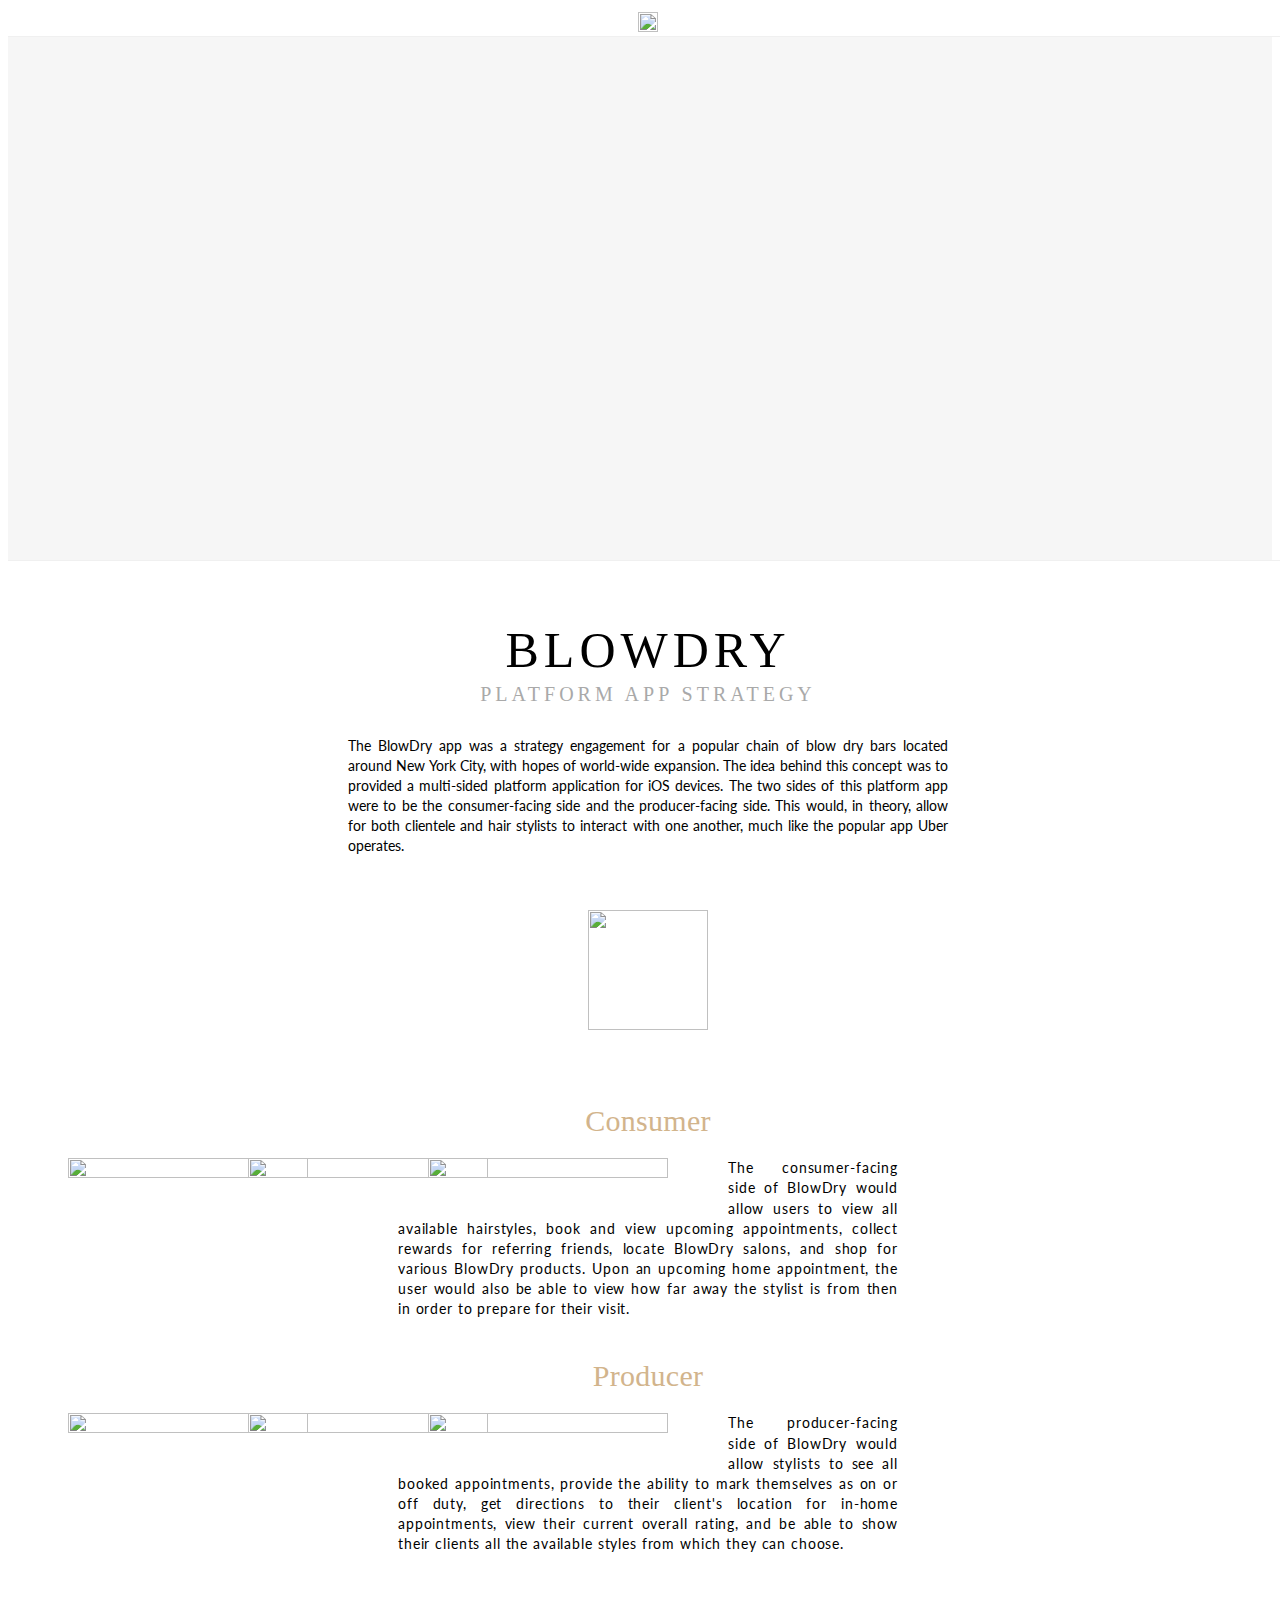
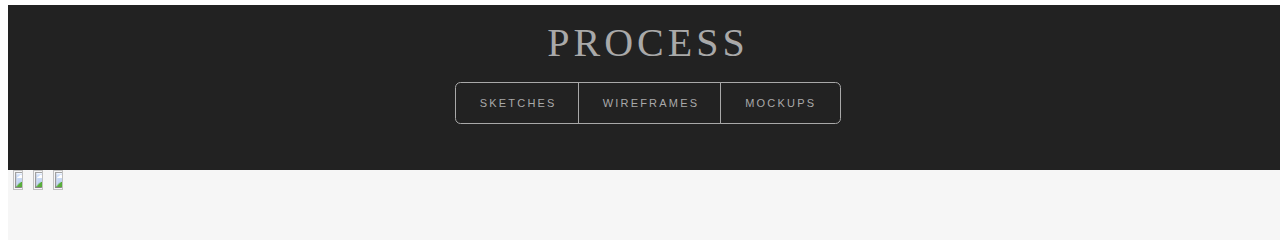
==== index.html @ 8fb59d82 "Initial commit" ====
<html>

<head>

	<title>
		Website
	</title>

	<link rel="stylesheet" href="http://yui.yahooapis.com/pure/0.5.0-rc-1/pure-min.css">
	<link rel="stylesheet" href="styles.css">
	<link href='http://fonts.googleapis.com/css?family=Lato:300' rel='stylesheet' type='text/css'>
	<script src="http://ajax.googleapis.com/ajax/libs/jquery/1.11.1/jquery.min.js"></script>
	<script src="imagelightbox.min.js"></script>
	<script>
	
		$( function()
		{
			var activityIndicatorOn = function()
				{
					$( '<div id="imagelightbox-loading"><div></div></div>' ).appendTo( 'body' );
				},
				activityIndicatorOff = function()
				{
					$( '#imagelightbox-loading' ).remove();
				},
	
				overlayOn = function()
				{
					$( '<div id="imagelightbox-overlay"></div>' ).appendTo( 'body' );
				},
				overlayOff = function()
				{
					$( '#imagelightbox-overlay' ).remove();
				},
	
				closeButtonOn = function( instance )
				{
					$( '<a href="#" id="imagelightbox-close">Close</a>' ).appendTo( 'body' ).on( 'click touchend', function(){ $( this ).remove(); instance.quitImageLightbox(); return false; });
				},
				closeButtonOff = function()
				{
					$( '#imagelightbox-close' ).remove();
				},
	
				captionOn = function()
				{
					var description = $( 'a[href="' + $( '#imagelightbox' ).attr( 'src' ) + '"] img' ).attr( 'alt' );
					if( description.length > 0 )
						$( '<div id="imagelightbox-caption">' + description + '</div>' ).appendTo( 'body' );
				},
				captionOff = function()
				{
					$( '#imagelightbox-caption' ).remove();
				},
	
				navigationOn = function( instance, selector )
				{
					var images = $( selector );
					if( images.length )
					{
						var nav = $( '<div id="imagelightbox-nav"></div>' );
						for( var i = 0; i < images.length; i++ )
							nav.append( '<a href="#"></a>' );
	
						nav.appendTo( 'body' );
						nav.on( 'click touchend', function(){ return false; });
	
						var navItems = nav.find( 'a' );
						navItems.on( 'click touchend', function()
						{
							var $this = $( this );
							if( images.eq( $this.index() ).attr( 'href' ) != $( '#imagelightbox' ).attr( 'src' ) )
								instance.switchImageLightbox( $this.index() );
	
							navItems.removeClass( 'active' );
							navItems.eq( $this.index() ).addClass( 'active' );
	
							return false;
						})
						.on( 'touchend', function(){ return false; });
					}
				},
				navigationUpdate = function( selector )
				{
					var items = $( '#imagelightbox-nav a' );
					items.removeClass( 'active' );
					items.eq( $( selector ).filter( '[href="' + $( '#imagelightbox' ).attr( 'src' ) + '"]' ).index( selector ) ).addClass( 'active' );
				},
				navigationOff = function()
				{
					$( '#imagelightbox-nav' ).remove();
				};
	
			//	WITH OVERLAY & ACTIVITY INDICATION
	
			$( 'a[data-imagelightbox="a"]' ).imageLightbox(
			{
				onStart: 	 function() { overlayOn(); },
				onEnd:	 	 function() { overlayOff(); activityIndicatorOff(); },
				onLoadStart: function() { activityIndicatorOn(); },
				onLoadEnd:	 function() { activityIndicatorOff(); }
			});
			
			$( 'a[data-imagelightbox="b"]' ).imageLightbox(
			{
				onStart: 	 function() { overlayOn(); },
				onEnd:	 	 function() { overlayOff(); activityIndicatorOff(); },
				onLoadStart: function() { activityIndicatorOn(); },
				onLoadEnd:	 function() { activityIndicatorOff(); }
			});
	
		});
	</script>
	<script type="text/javascript">
	       $(document).ready(function () {
	           $("#sketches").click(function () {
	               $('#processimg1').attr('src', 'images/bdwire1.png');
	           });
	           $("#wireframes").click(function () {
	               $('#processimg1').attr('src', 'images/process/bdprocesswires1.png');
	           });
	           $("#mocks").click(function () {
	               $('#processimg1').attr('src', 'images/process/bdprocessmock1.png');
	           });
	       });
	       $(document).ready(function () {
	           $("#sketches").click(function () {
	               $('#processimg2').attr('src', 'images/bdwire1.png');
	           });
	           $("#wireframes").click(function () {
	               $('#processimg2').attr('src', 'images/process/bdprocesswires2.png');
	           });
	           $("#mocks").click(function () {
	               $('#processimg2').attr('src', 'images/process/bdprocessmock1.png');
	           });
	       });
	       $(document).ready(function () {
	           $("#sketches").click(function () {
	               $('#processimg3').attr('src', 'images/bdwire1.png');
	           });
	           $("#wireframes").click(function () {
	               $('#processimg3').attr('src', 'images/process/bdprocesswires3.png');
	           });
	           $("#mocks").click(function () {
	               $('#processimg3').attr('src', 'images/process/bdprocessmock1.png');
	           });
	       });
	   </script>

</head>

<body>

<div class="wrapper">

	<div class="navbar pure-g" align="center">
		
		<a class="pure-u-1" href="http://mattkofman.com">
		<img class="logo" src="images/logo.png" alt="" /></a>
		
	</div>
	
	<div class="herobg dd">
			
			<div class="pure-g pagecontrols">
			
				<div class="pure-u-1-24 test">
					<div class="button prevbtn"></div>
				</div>
				
				<div class="pure-u-11-24 prev">
					<div class="hide">Previous Project Title</div>
				</div>
				
				<div class="pure-u-11-24 next">
					<div class="hide">Next Project Title</div>
				</div>
				
				<div class="pure-u-1-24 test">
					<div class="button nextbtn"></div>
				</div>
			
			</div>
			
			<!--<img align="center" class="mainimage" src="iphone.png" alt="">-->
			
			<div class="iphoneframe">
			
				<div class="iphonecontent bdgif">
					<video src="videos/DD1.mp4" preload="true" autoplay="true" loop="true"></video>
				</div>
			
			</div>
	</div>
	
	<div class="contentwrapper pure-g">
		
		<div class="contenthead pure-u-1">
			
			<h1>BLOWDRY</h1>
			<h3>PLATFORM APP STRATEGY</h3>
			<p class="contenthead_description">The BlowDry app was a strategy engagement for a popular chain of blow dry bars located around New York City, with hopes of world-wide expansion. The idea behind this concept was to provided a multi-sided platform application for iOS devices. The two sides of this platform app were to be the consumer-facing side and the producer-facing side. This would, in theory, allow for both clientele and hair stylists to interact with one another, much like the popular app Uber operates.</p>
			
			<img class="icon" src="images/bdicon.png" alt="" />
			
		</div>
			
			<div class="pure-u-sm-1 pure-u-lg-1-2 pure-u-xl-1-2 center">
			
				<h4 class="bd_color">Consumer</h4>
				
				<!-- LIGHTBOX CONTENTS -->
				<a href="images/full/bdcon7.jpg" data-imagelightbox="a" />
				<a href="images/full/bdcon6.jpg" data-imagelightbox="a" />
				<a href="images/full/bdcon5.jpg" data-imagelightbox="a" />
				<a href="images/full/bdcon4.jpg" data-imagelightbox="a" />
				<a href="images/full/bdcon3.jpg" data-imagelightbox="a" />
				<a href="images/full/bdcon2.jpg" data-imagelightbox="a" />
				<a href="images/full/bdcon1.jpg" data-imagelightbox="a"  >					
					
					<!-- ANIMATION -->
					
					<div class="animation">
							
							<div class="one"><img class="screens screen_one" src="images/bd1.png" alt="" /></div>
							<div class="two"><img class="screens screen_two" src="images/bd2.png" alt="" /></div>
							<div class="three"><img class="screens screen_three" src="images/bd3.png" alt="" /></div>
							
					</div>
						
					<!--<div class="animation">
							
							<div class="one"><img class="screen" src="images/bd1.png" alt="" /></div>
							<div class="two"><img class="screen" src="images/bd2.png" alt="" /></div>
							<div class="three"><img class="screen" src="images/bd3.png" alt="" /></div>
							
					</div>-->
				
				</a>	
				
				<p class="contenthead_subdescription">The consumer-facing side of BlowDry would allow users to view all available hairstyles, book and view upcoming appointments, collect rewards for referring friends, locate BlowDry salons, and shop for various BlowDry products. Upon an upcoming home appointment, the user would also be able to view how far away the stylist is from then in order to prepare for their visit.</p>
				
			</div>	
			
		<div class="pure-u-sm-1 pure-u-lg-1-2 pure-u-xl-1-2 center">
			
			<h4 class="bd_color">Producer</h4>
			
			<!-- LIGHTBOX CONTENTS -->
			<a href="images/full/bdpro1.jpg" data-imagelightbox="b" />
			<a href="images/full/bdpro2.jpg" data-imagelightbox="b" />
			<a href="images/full/bdpro3.jpg" data-imagelightbox="b" />
			<a href="images/full/bdpro4.jpg" data-imagelightbox="b"  >
			
				<!-- ANIMATION -->				
					
				<div class="animation">
						
						<div class="one"><img class="screens screen_one" src="images/bdpro1.png" alt="" /></div>
						<div class="two"><img class="screens screen_two" src="images/bdpro2.png" alt="" /></div>
						<div class="three"><img class="screens screen_three" src="images/bdpro3.png" alt="" /></div>
						
				</div>
				
				<!--<div class="animation">
						<div class="one"><img class="screen" src="images/bdpro1.png" alt="" /></div>
						<div class="two"><img class="screen" src="images/bdpro2.png" alt="" /></div>
						<div class="three"><img class="screen" src="images/bdpro3.png" alt="" /></div>
				</div>-->
				
			</a>
			
			<p class="contenthead_subdescription">The producer-facing side of BlowDry would allow stylists to see all booked appointments, provide the ability to mark themselves as on or off duty, get directions to their client's location for in-home appointments, view their current overall rating, and be able to show their clients all the available styles from which they can choose.</p>
		</div>			
		
		<div class="contentbody">
		
			<div class="pure-u-1">
				<h2>PROCESS</h2>
				<button id="sketches" class="segcontrols left">SKETCHES</button>
				<button id="wireframes" class="segcontrols center" onclick="changeImage(processimg1);">WIREFRAMES</button>
				<button id="mocks" class="segcontrols right" onclick="changeImage();">MOCKUPS</button>
			</div>
			
			<div class="pure-u-1-3 processimg">
				<img id="processimg1" class="process" src="images/bdwire1.png" alt="" />
			</div>
			
			<div class="pure-u-1-3 processimg">
				<img id="processimg2" class="process" src="images/bdwire1.png" alt="" />
			</div>
			
			<div class="pure-u-1-3 processimg">
				<img id="processimg3" class="process" src="images/bdwire1.png" alt="" />
			</div>
			
		</div>
		
		<div class="pure-u-1 returntotop">
		
			<button class="rtt_button"></button>
		
		</div>
		
	</div>

</div>

</body>

</html>
---- styles.css ----
@font-face {
	font-family: bebasNeue;
	src: url(fonts/BebasNeueBook.otf);
	format: (opentype);
}

p {
	font-family: 'Lato', sans-serif;
	font-size: .9em;
}

/*@font-face {
	font-family: bebasNeue;
	src: url(fonts/BebasNeueRegular.otf);
	format: (opentype);
	font-weight: regular;
}*/

.wrapper {
	width: 100%;
	height: auto;
	background-color: white;
}

.navbar {
	background-color: rgba(255, 255, 255, 1.00);
	width: 100%;
	height: auto;
	position: fixed;
	z-index: 100;
	padding-top: 4px;
	padding-bottom: 4px;
	border-bottom: 1px solid #f0f0f0;	
}

.icon {
	width: 120px;
	height: auto;
	position: relative;
	margin-top: 74px;
	/*-webkit-filter: drop-shadow(0px 0px 16px rgba(0,0,0,0.2));
	filter: url(shadow.svg#drop-shadow);*/
}

.logo {
	width: auto;
	height: 20px;
}

.herobg {
	width: 100%;
	height: 88%;
	max-height: 600px;
	top: 28px;
	position: relative;
	text-align: center;
	background-size: auto 100%;
}

.dd {
	background: url(images/ddbg.jpg) center center #f6f6f6;
}

.fl {
	background: url(images/flbg.jpg) center center #f6f6f6;
}

.ga {
	background: url(images/gabg.jpg) center center #f6f6f6;
}

.examples {
	width: auto;
	height: auto;
}

.screen_group {
	padding-top: 30px;
}

/*.animation {
	/*background: orange;*!/
	/*width: 100%;*!/
	/*height: 100px;*!/
	/*height: 100px;*!/
	/*position: relative;*!/
	/*margin: auto;*!/
	/*text-align: center;*!/
	/*float: left;*!/
	/*padding-top: 10px;*!/
	/*margin-bottom: 30px;*!/
}*/

.one {
	/*background: yellow;*/
	width: 33.3%;
	min-width: 100px;
	max-width: 240px;
	height: 100%;
	position: relative;
	/*right: -60px;*/
	float: left;
	text-align: left;
	margin-bottom: 30px;	
}

.two {
	/*background: green;*/
	width: 33.3%;
	min-width: 100px;
	max-width: 240px;
	height: auto;
	position: relative;
	float: left;
	text-align: center;
	margin-bottom: 30px;
}

.three {
	/*background: red;*/
	width: 33.3%;
	min-width: 100px;
	max-width: 240px;
	height: auto;
	position: relative;
	/*left: -60px;*/
	float: left;
	text-align: right;
	margin-bottom: 30px;
}

.screens {
	width: 100%;
	height: auto;
	position: relative;
}

.screen_one {
	right: -60px;
	-transition: .3s ease-in;
	-webkit-transition: .3s ease-in;
}


.animation:hover .screen_one {
	right: -50px;
	-transition: .3s ease-out;
	-webkit-transition: .3s ease-out;
}

.screen_three {
	right: 60px;
	-transition: .3s ease-in;
	-webkit-transition: .3s ease-in;
}

.animation:hover .screen_three {
	right: 50px;
	-transition: .3s ease-out;
	-webkit-transition: .3s ease-out;
}

/*.screen {
	width: 195px;
	/*width: auto;*!/
	height: 419px;
	/*height: auto;*!/
}

.animation {
	margin: auto;
	background: green;
	/*width: 600px;*!/
	width: auto;
	height: auto;
}

.one {
	background: blue;
	/*width: auto;*!/
	height: auto;
	float: left;
	position: relative;
	left: 80px;
	-webkit-transition: .3s ease-in;
}

.two {
	background: yellow;
	/*width: auto;*!/
	height: auto;
	float: left;
	position: relative;
}

.three {
	background: red;
	/*width: auto;*!/
	height: auto;
	float: left;
	position: relative;
	right: 80px;
	-webkit-transition: .3s ease-in;
}

.animation:hover .one {
	left: 60px;
	-webkit-transition: .3s ease-out;
}

.animation:hover .three {
	right: 60px;
	-webkit-transition: .3s ease-out;
}*/

.center {
	margin: auto;
}

/*.title {
	font-size: 10px;
	position: relative;
	margin-bottom: -100px;
	color: #dadada;
	text-align: center;
}

.heroimage {
	width: 320px;
	height: 568px;
	margin-left: auto;
	margin-right: auto;
	position: relative;
	top: 10%;
	z-index: 999;
	text-align: center;
}*/

/*.mainimage {
	width: auto;
	height: 90%;
	min-height: 60%;
	margin-left: auto;
	margin-right: auto;
	top: 5%;
	z-index: 999;
	text-align: center;
	position: relative;
	background-repeat: no-repeat;
	background-color: orange;
}*/

.iphoneframe {
	background: url(images/iphone.png) center no-repeat;
	width: 100%;
	height: 90%;
	margin-left: auto;
	margin-right: auto;
	z-index: 98;
	position: relative;
	top: 4%;
	background-size: auto 100%;
	-webkit-filter: drop-shadow(0px 0px 16px rgba(0,0,0,0.2));
	filter: url(shadow.svg#drop-shadow);
}

.iphonecontent {
	width: 100%;
	height: 71.2%;
	margin-left: auto;
	margin-right: auto;
	z-index: 99;
	position: relative;
	top: 14.8%;
	overflow: hidden;
}

.flp {
	background: url(images/FL.png) center / auto 100% no-repeat;
}

.gap {
	background: url(images/ga.png) center / auto 100% no-repeat;
}

.contentwrapper {
	background-color: white;
	width: 100%;
	position: absolute;
	top: 560px;
	min-height: 12%;
	height: auto;
	z-index: 2;
	border-top: 1px solid #f0f0f0;
	text-align: center;
}

video {
	height: 100%;
	width: auto;
}

.contenthead {
	/*background-color: red;*/
	width: 100%;
	height: auto;
	margin-top: 0px;
	padding-top: 34px;
	padding-bottom: 34px;
}

.contenthead_description {
	margin-top: 30px;
	margin-right: auto;
	margin-left: auto;
	margin-bottom: -20px;
	width: 50%;
	min-width: 320px;
	max-width: 600px;
	height: auto;
	line-height: 1.4em;
	text-align: justify;
}

.contenthead_subdescription {
	/*background: blue;*/
	margin: auto;
	/*margin-top: 230px;*/
	/*position: relative;
	float: left;*/
	/*margin-bottom: -20px;*/
	width: 60%;
	min-width: 300px;
	max-width: 500px;
	height: auto;
	line-height: 1.4em;
	text-align: justify;
	letter-spacing: .06em;
}

/*.stuff {
	margin-top: 330px;
}*/

.contentbody {
	width: 100%;
	height: auto;
	text-align: center;
	background-color: #222222;
	margin-top: 50px;
	padding-bottom: 50px;
}

.process {
	width: 70%;
	max-width: 350px;
	height: auto;
}

.returntotop {
	background: #f6f6f6;
	padding: 10px;
	width: 100%;
	height: auto;
}

.rtt_button {
	width: 30px;
	height: 50px;
	background: url('images/rtt.png');
	border: none;
	opacity: 0.5;
}

.processimg {
	float: left;
	margin-top: 50px;
	/*-webkit-filter: drop-shadow(0px 0px 16px rgba(0,0,0,0.2));
	filter: url(shadow.svg#drop-shadow);*/
}

h1 {
	font: 50px bebasNeue;
	font-weight: normal;
	font-style: normal;
	letter-spacing: .1em;
	margin-top: 26px;
}


h2 {
	font: 40px bebasNeue;
	padding: 14px 0px 20px;
	margin-bottom: 0px;
	color: darkgray;
	letter-spacing: .1em;
	/*font-weight: normal;
	font-style: normal;*/
}

h3 {
	font: 20px bebasNeue;
	text-align: center;
	margin-top: -30px;
	/*font-weight: normal;*/
	/*font-style: normal;*/
	/*font-size: 14px;*/
	color: darkgray;
	letter-spacing: .2em;
}

h4 {
	font: 30px bebasNeue;
	color: teal;
	margin-bottom: 20px;
	letter-spacing: .3px;
}

.bd_color {
	color: tan;
}

.pagecontrols {
	padding: 20px;
	margin-bottom: -140px;
	position: relative;
	top: 30%;
}

.hide {
	opacity: 0;
		-webkit-transition: .3s ease-in-out;
		-moz-transition: .3s ease-in-out;
		-o-transition: .3s ease-in-out;
		transition: .3s ease-in-out;
}

.button {
	width: 30px;
	height: 100px;
}

.next {
	position: relative;
	text-align: right;
	line-height: 100px;
}

.prev {
	position: relative;
	text-align: left;
	line-height: 100px;
}

.prevbtn {
	margin: auto;
	background-image: url(images/prev_arrow.png);
}

.nextbtn {
	margin: auto;
	background-image: url(images/next_arrow.png);
}

.prevbtn:hover .hide {/*
	padding-left: 10px;
	padding-right: 10px;*/
	opacity: 100;
		-webkit-transition: .3s ease-in-out;
		-moz-transition: .3s ease-in-out;
		-o-transition: .3s ease-in-out;
		transition: .3s ease-in-out;
}

.segcontrols {
	background-color: #222222;
	color: darkgray;
	border: 1px solid darkgray;
	padding: 14px 24px;
	margin: -4px;
	position: relative;
	top: 10%;
	font-size: 11px;
	letter-spacing: .2em;
		-webkit-transition: .08s ease-in-out;
		-moz-transition: .08s ease-in-out;
		-o-transition: .08s ease-in-out;
		transition: .08s ease-in-out;
}

.segcontrols:hover {
	background-color: darkgray;
	border-color: darkgray;
	color: #222222;
		-webkit-transition: .08s ease-in-out;
		-moz-transition: .08s ease-in-out;
		-o-transition: .08s ease-in-out;
		transition: .08s ease-in-out;
		
}

.left {
	border-top-left-radius:.5em;
	border-bottom-left-radius: .5em;
}

.right {
	border-top-right-radius:.5em;
	border-bottom-right-radius: .5em;
}


/*Animations*/

.navbar img.logo {
	-webkit-transition: .08s ease-in-out;
	-moz-transition: .08s ease-in-out;
	-o-transition: .08s ease-in-out;
	transition: .08s ease-in-out;
}

.navbar:hover img.logo {
	height: 24px;
	width: auto;
	padding-bottom: 10px;
	padding-top: 10px;
		-webkit-transition: .08s ease-in-out;
		-moz-transition: .08s ease-in-out;
		-o-transition: .08s ease-in-out;
		transition: .08s ease-in-out;
}

.hidden {
	visibility: hidden;
}

/* @group Lightbox */

html
		{
			/* killing 300ms touch delay in IE */
			-ms-touch-action: manipulation;
			touch-action: manipulation;
		}

		/*body
		{
			font-family: 'Fjalla One', sans-serif;
			background-color: #efefef;
		}*/

		/*#container
		{
			width: 41.25em; /* 660 *!/
			text-align: center;
			padding: 0 20px;
			margin: 3.125em auto 6.25em; /* 50 100 *!/
		}*/
			/*#container h1
			{
				font-size: 2.125em; /* 34 *!/
				line-height: 0.882em; /* 30 (34) *!/
				text-transform: uppercase;
			}
				#container h1 span
				{
					font-size: 0.588em; /* 20 (34) *!/
					line-height: 1em; /* 20 (20) *!/
					color: #aaa;
					display: block;
				}
				#container h1 a:hover,
				#container h1 a:hover span
				{
					color: #666;
				}

			#container h2
			{
				border-top: 1px solid #ddd;
				padding-top: 1.875em; /* 30 *!/
				margin-top: 1.875em; /* 30 *!/
				margin-bottom: 0.625em; /* 10 *!/
			}
				#container h2 span
				{
					color: #666;
				}

			#container ul
			{
			}
				#container li
				{
					display: inline-block;
					margin: 0.625em; /* 10 *!/
				}
					#container img
					{
						width: 8.75em; /* 140 *!/
						height: 8.75em; /* 140 *!/
						border-color: #eee;
						border: 0.625em solid rgba( 255, 255, 255, .5 ); /* 10 *!/

						-webkit-box-shadow: 0 0 0.313em rgba( 0, 0, 0, .05 ); /* 5 *!/
						-moz-box-shadow: 0 0 0.313em rgba( 0, 0, 0, .05 ); /* 5 *!/
						box-shadow: 0 0 0.313em rgba( 0, 0, 0, .05 ); /* 5 *!/

						-webkit-transition: -webkit-box-shadow .3s ease, border-color .3s ease;
						-moz-transition: -moz-box-shadow .3s ease, border-color .3s ease;
						-ms-transition: -ms-box-shadow .3s ease, border-color .3s ease;
						-o-transition: -o-box-shadow .3s ease, border-color .3s ease;
						transition: box-shadow .3s ease, border-color .3s ease;
					}
						#container img:hover
						{
							border-color: #fff;

							-webkit-box-shadow: 0 0 0.938em rgba( 0, 0, 0, .25 ); /* 15 *!/
							-moz-box-shadow: 0 0 0.938em rgba( 0, 0, 0, .25 ); /* 15 *!/
							box-shadow: 0 0 0.938em rgba( 0, 0, 0, .25 ); /* 15 *!/
						}

		footer
		{
			font-size: 0.875em; /* 14 *!/
			color: #aaa;
			border-top: 1px solid #ddd;
			padding-top: 2.143em; /* 30 (14) *!/
			margin-top: 2.143em; /* 30 (14) *!/
		}*/


		/* IMAGE LIGHTBOX SELECTOR */

		#imagelightbox
		{
			cursor: pointer;
			position: fixed;
			z-index: 10000;

			-ms-touch-action: none;
			touch-action: none;

			-webkit-box-shadow: 0 0 3.125em rgba( 0, 0, 0, .75 ); /* 50 */
			-moz-box-shadow: 0 0 3.125em rgba( 0, 0, 0, .75 ); /* 50 */
			box-shadow: 0 0 3.125em rgba( 0, 0, 0, .75 ); /* 50 */
		}


		/* WITH ACTIVITY INDICATION */

		/*#imagelightbox-loading,
		#imagelightbox-loading div
		{
			-webkit-border-radius: 50%;
			-moz-border-radius: 50%;
			border-radius: 50%;
		}
		#imagelightbox-loading
		{
			width: 2.5em; /* 40 *!/
			height: 2.5em; /* 40 *!/
			background-color: #444;
			background-color: rgba( 0, 0, 0, .5 );
			position: fixed;
			z-index: 10003;
			top: 50%;
			left: 50%;
			padding: 0.625em; /* 10 *!/
			margin: -1.25em 0 0 -1.25em; /* 20 *!/

			-webkit-box-shadow: 0 0 2.5em rgba( 0, 0, 0, .75 ); /* 40 *!/
			-moz-box-shadow: 0 0 2.5em rgba( 0, 0, 0, .75 ); /* 40 *!/
			box-shadow: 0 0 2.5em rgba( 0, 0, 0, .75 ); /* 40 *!/
		}
			#imagelightbox-loading div
			{
				width: 1.25em; /* 20 *!/
				height: 1.25em; /* 20 *!/
				background-color: #fff;

				-webkit-animation: imagelightbox-loading .5s ease infinite;
				-moz-animation: imagelightbox-loading .5s ease infinite;
				-o-animation: imagelightbox-loading .5s ease infinite;
				animation: imagelightbox-loading .5s ease infinite;
			}

			@-webkit-keyframes imagelightbox-loading
			{
				from { opacity: .5;	-webkit-transform: scale( .75 ); }
				50%	 { opacity: 1;	-webkit-transform: scale( 1 ); }
				to	 { opacity: .5;	-webkit-transform: scale( .75 ); }
			}
			@-moz-keyframes imagelightbox-loading
			{
				from { opacity: .5;	-moz-transform: scale( .75 ); }
				50%	 { opacity: 1;	-moz-transform: scale( 1 ); }
				to	 { opacity: .5;	-moz-transform: scale( .75 ); }
			}
			@-o-keyframes imagelightbox-loading
			{
				from { opacity: .5;	-o-transform: scale( .75 ); }
				50%	 { opacity: 1;	-o-transform: scale( 1 ); }
				to	 { opacity: .5;	-o-transform: scale( .75 ); }
			}
			@keyframes imagelightbox-loading
			{
				from { opacity: .5;	transform: scale( .75 ); }
				50%	 { opacity: 1;	transform: scale( 1 ); }
				to	 { opacity: .5;	transform: scale( .75 ); }
			}*/



		/* WITH OVERLAY */

		#imagelightbox-overlay
		{
			background-color: #fff;
			background-color: rgba( 255, 255, 255, .95 );
			position: fixed;
			z-index: 9998;
			top: 0;
			right: 0;
			bottom: 0;
			left: 0;
		}


		/* WITH "CLOSE" BUTTON */

		/*#imagelightbox-close
		{
			width: 2.5em; /* 40 *!/
			height: 2.5em; /* 40 *!/
			text-align: left;
			text-indent: -9999px;
			background-color: #666;
			position: fixed;
			z-index: 10002;
			top: 2.5em; /* 40 *!/
			right: 2.5em; /* 40 *!/

			-webkit-border-radius: 50%;
			-moz-border-radius: 50%;
			border-radius: 50%;

			-webkit-transition: color .3s ease;
			-moz-transition: color .3s ease;
			-ms-transition: color .3s ease;
			-o-transition: color .3s ease;
			transition: color .3s ease;
		}
			#imagelightbox-close:hover
			{
				background-color: #111;
			}
			#imagelightbox-close:before,
			#imagelightbox-close:after
			{
				width: 2px;
				background-color: #fff;
				content: '';
				position: absolute;
				top: 20%;
				bottom: 20%;
				left: 50%;
				margin-left: -1px;
			}
			#imagelightbox-close:before
			{
				-webkit-transform: rotate( 45deg );
				-moz-transform: rotate( 45deg );
				-ms-transform: rotate( 45deg );
				-o-transform: rotate( 45deg );
				transform: rotate( 45deg );
			}
			#imagelightbox-close:after
			{
				-webkit-transform: rotate( -45deg );
				-moz-transform: rotate( -45deg );
				-ms-transform: rotate( -45deg );
				-o-transform: rotate( -45deg );
				transform: rotate( -45deg );
			}*/


		/* WITH CAPTION 

		#imagelightbox-caption
		{
			text-align: center;
			color: #fff;
			background-color: #666;
			position: fixed;
			z-index: 10001;
			left: 0;
			right: 0;
			bottom: 0;
			padding: 0.625em;  10 
		}*/


		/* WITH NAVIGATION */

		/*#imagelightbox-nav
		{
			background-color: #444;
			background-color: rgba( 0, 0, 0, .5 );
			position: fixed;
			z-index: 10001;
			left: 50%;
			bottom: 3.75em; /* 60 *!/
			padding: 0.313em; /* 5 *!/

			-webkit-transform: translateX( -50% );
			-moz-transform: translateX( -50% );
			-ms-transform: translateX( -50% );
			-o-transform: translateX( -50% );
			transform: translateX( -50% );

			-webkit-border-radius: 20px;
			-moz-border-radius: 20px;
			border-radius: 20px;
		}
			#imagelightbox-nav a
			{
				width: 1em; /* 20 *!/
				height: 1em; /* 20 *!/
				border: 1px solid #fff;
				display: inline-block;
				margin: 0 0.313em; /* 5 *!/

				-webkit-border-radius: 50%;
				-moz-border-radius: 50%;
				border-radius: 50%;
			}
			#imagelightbox-nav a.active
			{
				background-color: #fff;
			}

	#imagelightbox-loading,
	#imagelightbox-overlay,
	#imagelightbox-close,
	#imagelightbox-caption,
	#imagelightbox-nav
	{
		-webkit-animation: fade-in .25s linear;
		-moz-animation: fade-in .25s linear;
		-o-animation: fade-in .25s linear;
		animation: fade-in .25s linear;
	}
		@-webkit-keyframes fade-in
		{
			from	{ opacity: 0; }
			to		{ opacity: 1; }
		}
		@-moz-keyframes fade-in
		{
			from	{ opacity: 0; }
			to		{ opacity: 1; }
		}
		@-o-keyframes fade-in
		{
			from	{ opacity: 0; }
			to		{ opacity: 1; }
		}
		@keyframes fade-in
		{
			from	{ opacity: 0; }
			to		{ opacity: 1; }
		}

	@media only screen and (max-width: 41.250em) /* 660 *!/
	{
		#container
		{
			width: 100%;
		}
		#imagelightbox-close
		{
			top: 1.25em; /* 20 *!/
			right: 1.25em; /* 20 *!/
		}
		#imagelightbox-nav
		{
			bottom: 1.25em; /* 20 *!/
		}
	}*/

/* @end */



/*Special Formatting for Smartphones*/

/*@media only screen 
and (min-device-width : 320px) 
and (max-device-width : 480px) {
	
	.navbar {
		background-color: rgba(255, 255, 255, 1.00);
		width: 100%;
		height: auto;
		position: fixed;
		z-index: 99999999999999999999;
		padding-top: 8px;
		padding-bottom: 8px;
		border-bottom: 1px solid #f0f0f0;
	}
	
	.contentwrapper {
		top: 80%;
	}
	
	.logo {
		width: auto;
		height: 50px;
	}
	
	video {
		visibility: hidden;
	}
	
	h1 {
		font-size: 500%;
	}
	
	contenthead_description {
		width: 90%;
		font-size: 100%;
	}
}*/

/*@media screen and (max-width: 48em) {
	.hide {/*
		padding-left: 10px;
		padding-right: 10px;*!/
		opacity: 0;
			-webkit-transition: .3s ease-in-out;
			-moz-transition: .3s ease-in-out;
			-o-transition: .3s ease-in-out;
			transition: .3s ease-in-out;
	}
}*/
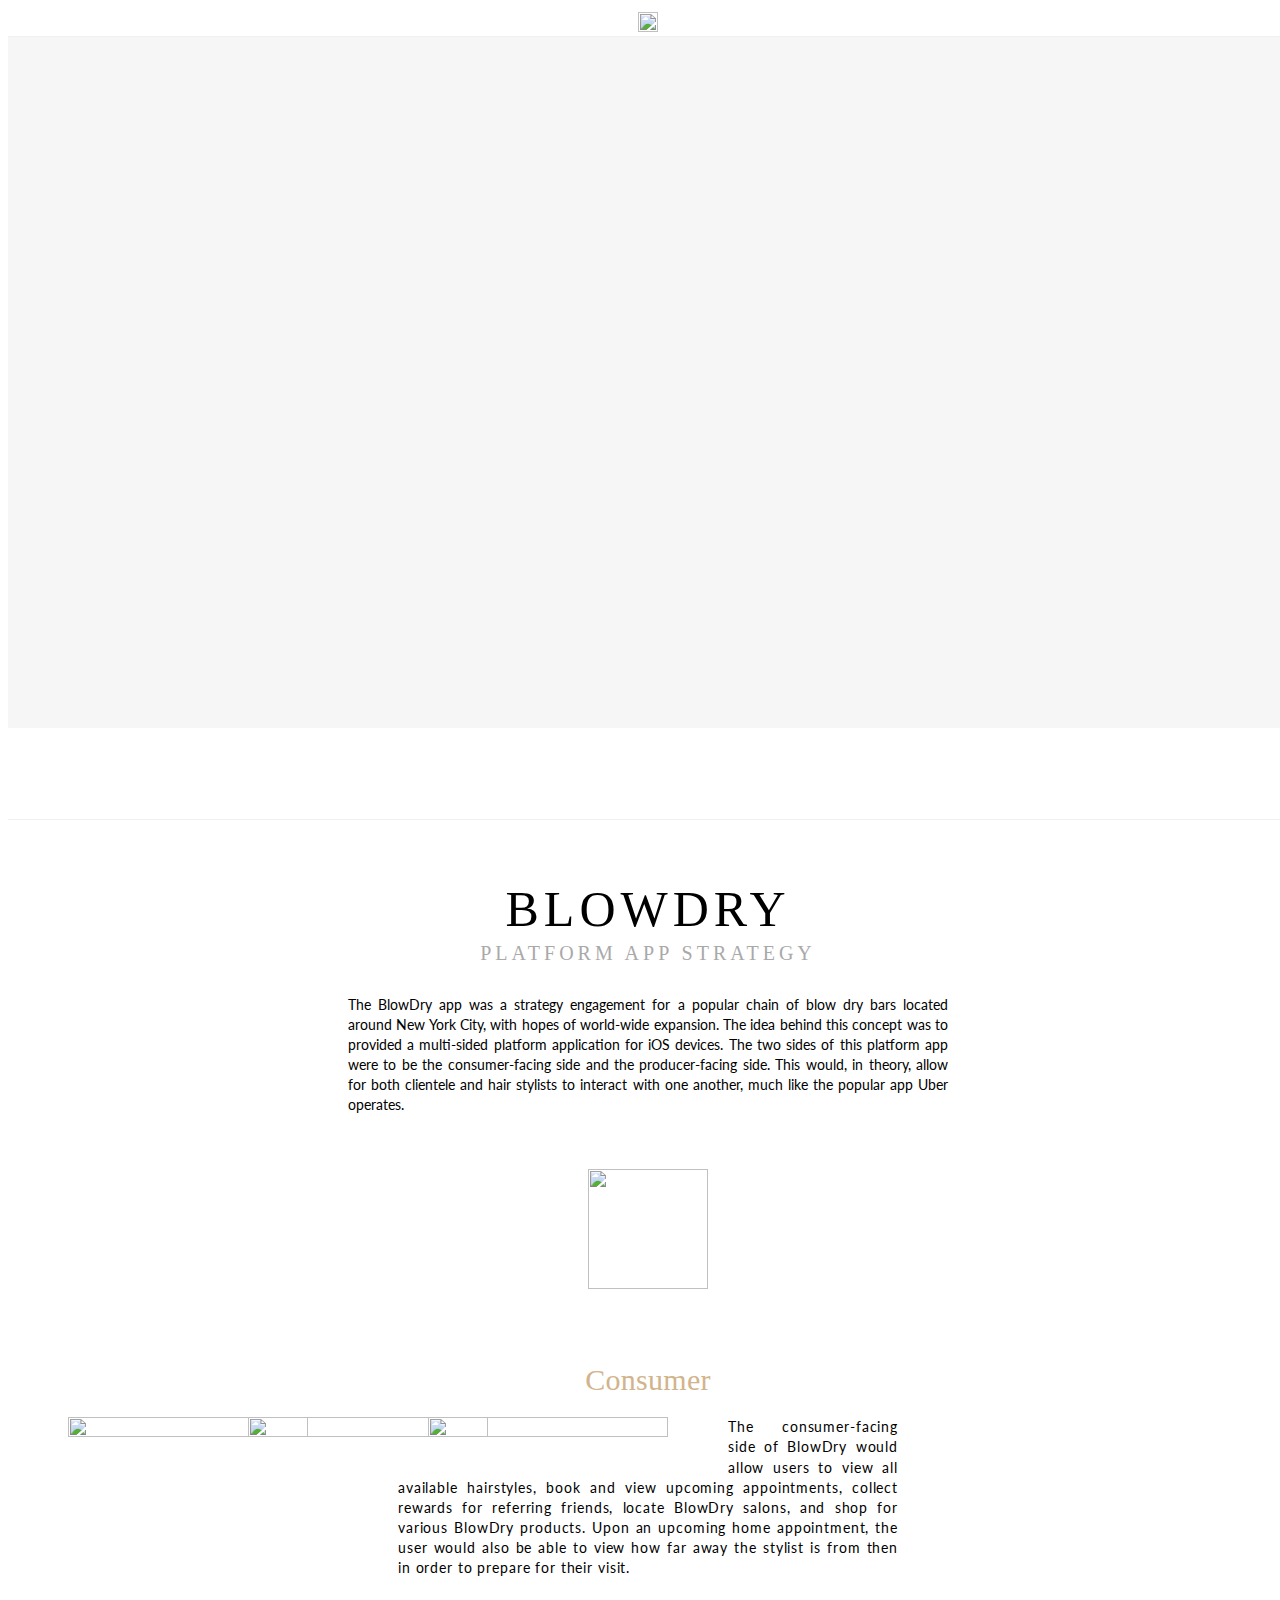
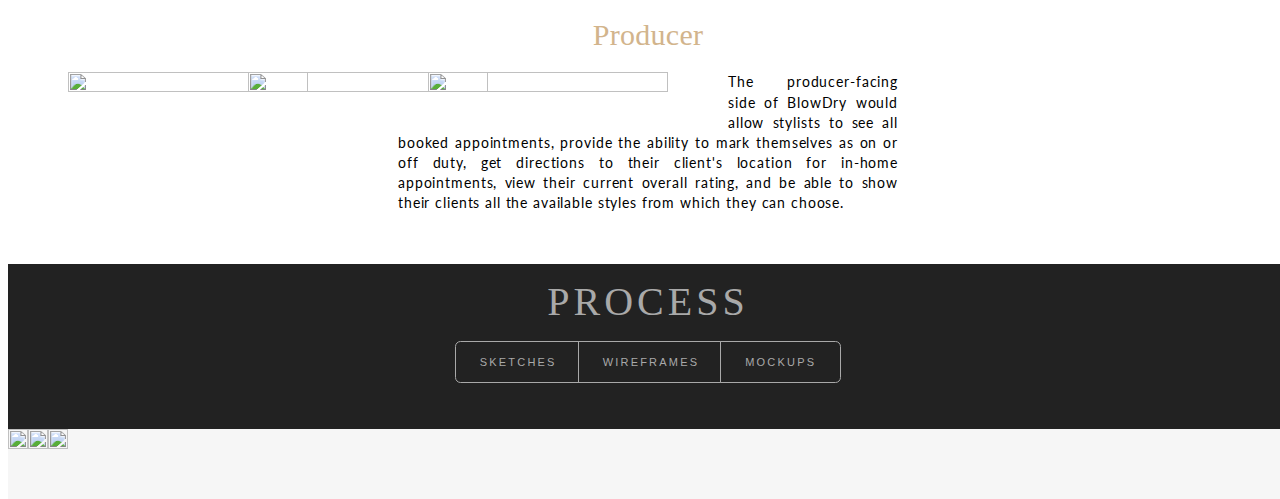
==== commit 8802a4cd: "Fixed height resizing issue" ====
--- a/index.html
+++ b/index.html
@@ -242,7 +242,7 @@
 				
 			</div>	
 			
-		<div class="pure-u-sm-1 pure-u-lg-1-2 pure-u-xl-1-2 center">
+		<div class="pure-u-sm-1 pure-u-md-1-2 pure-u-lg-1-2 pure-u-xl-1-2 center">
 			
 			<h4 class="bd_color">Producer</h4>
 			
--- a/styles.css
+++ b/styles.css
@@ -50,9 +50,9 @@
 .herobg {
 	width: 100%;
 	height: 88%;
-	max-height: 600px;
+	max-height: 700px;
 	top: 28px;
-	position: relative;
+	position: absolute;
 	text-align: center;
 	background-size: auto 100%;
 }
@@ -78,18 +78,18 @@
 	padding-top: 30px;
 }
 
-/*.animation {
-	/*background: orange;*!/
-	/*width: 100%;*!/
-	/*height: 100px;*!/
-	/*height: 100px;*!/
-	/*position: relative;*!/
-	/*margin: auto;*!/
-	/*text-align: center;*!/
-	/*float: left;*!/
-	/*padding-top: 10px;*!/
-	/*margin-bottom: 30px;*!/
-}*/
+.animation {
+	/*background: orange;*/
+	/*width: 80%;*/
+	/*height: 100px;*/
+	/*height: 100px;*/
+	/*position: relative;*/
+	/*margin: auto;*/
+	/*text-align: center;*/
+	/*float: left;*/
+	/*padding-top: 10px;*/
+	/*margin-bottom: 30px;*/
+}
 
 .one {
 	/*background: yellow;*/
@@ -253,7 +253,8 @@
 .iphoneframe {
 	background: url(images/iphone.png) center no-repeat;
 	width: 100%;
-	height: 90%;
+	height: 99%;
+	/*max-height: 92%;*/
 	margin-left: auto;
 	margin-right: auto;
 	z-index: 98;
@@ -287,8 +288,8 @@
 	background-color: white;
 	width: 100%;
 	position: absolute;
-	top: 560px;
-	min-height: 12%;
+	top: 91%;
+	/*min-height: 12%;*/
 	height: auto;
 	z-index: 2;
 	border-top: 1px solid #f0f0f0;
@@ -352,8 +353,8 @@
 }
 
 .process {
-	width: 70%;
-	max-width: 350px;
+	width: 100%;
+	max-width: 390px;
 	height: auto;
 }
 
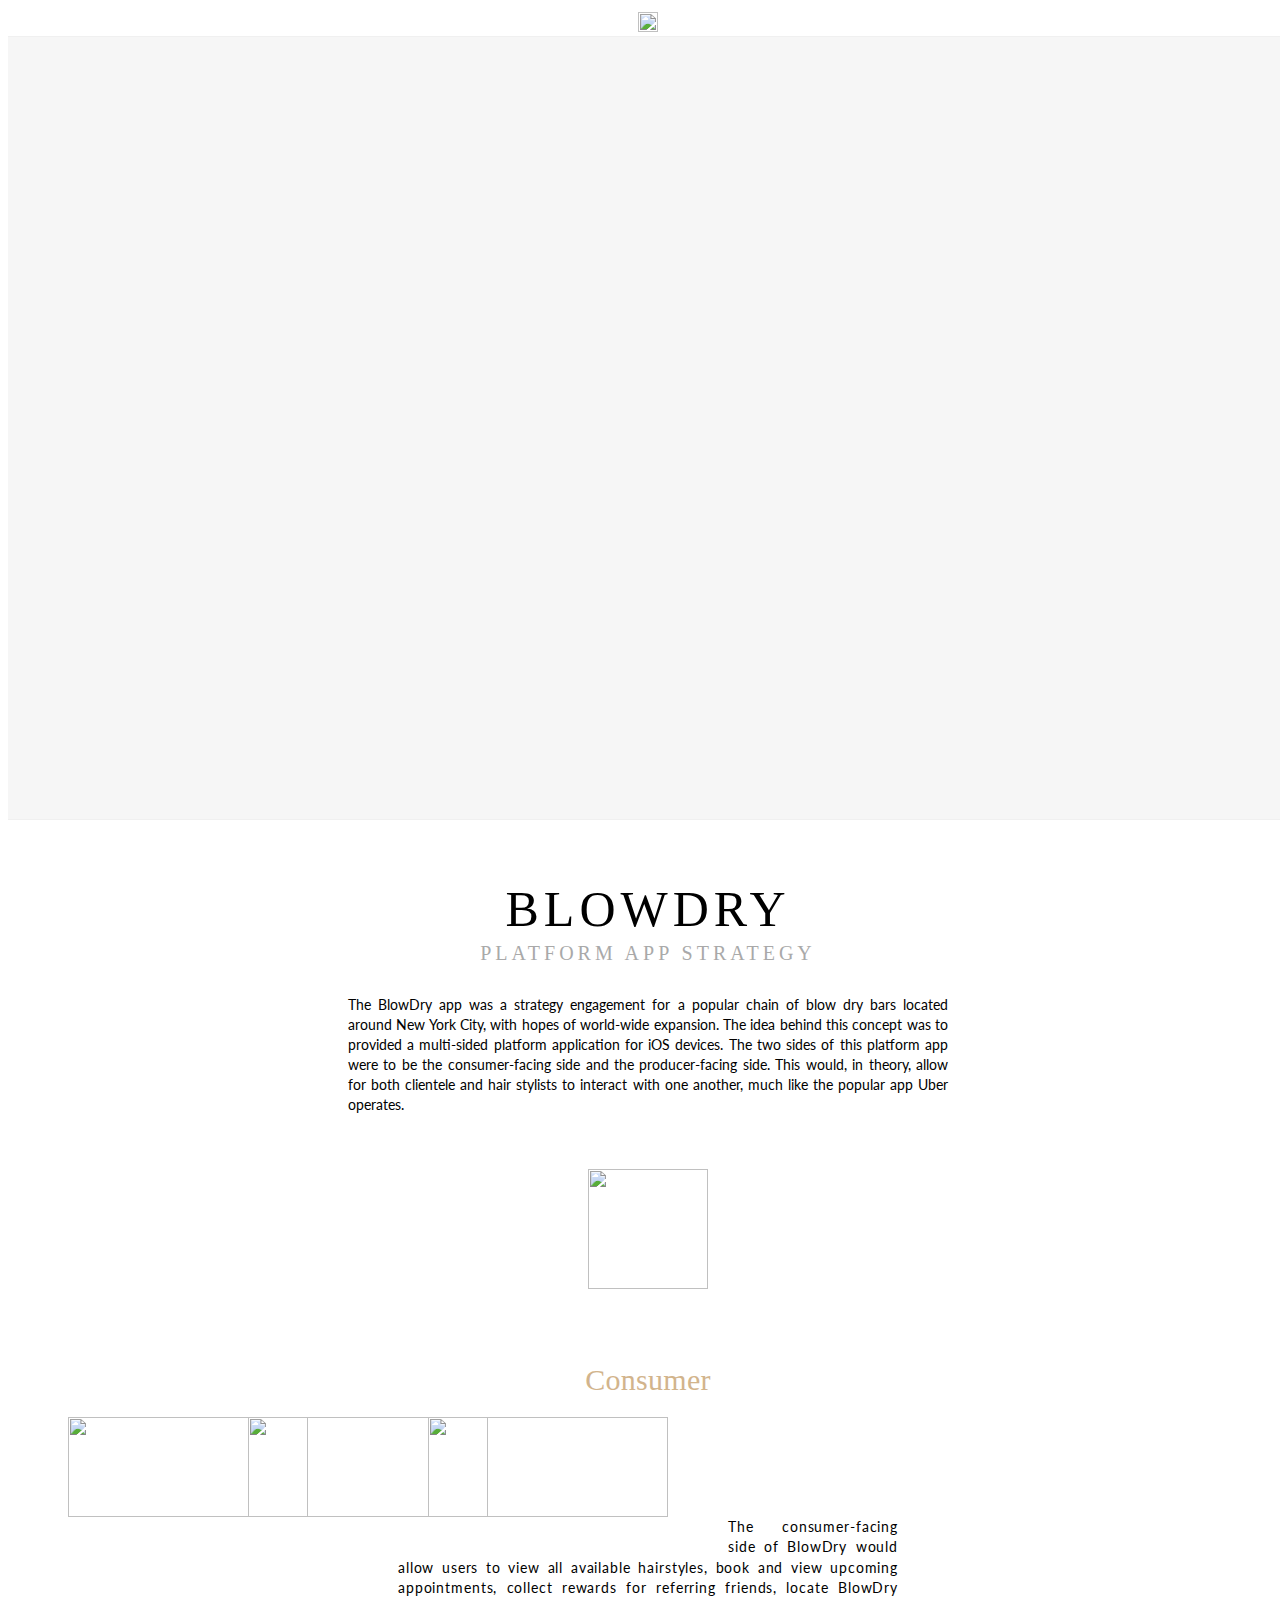
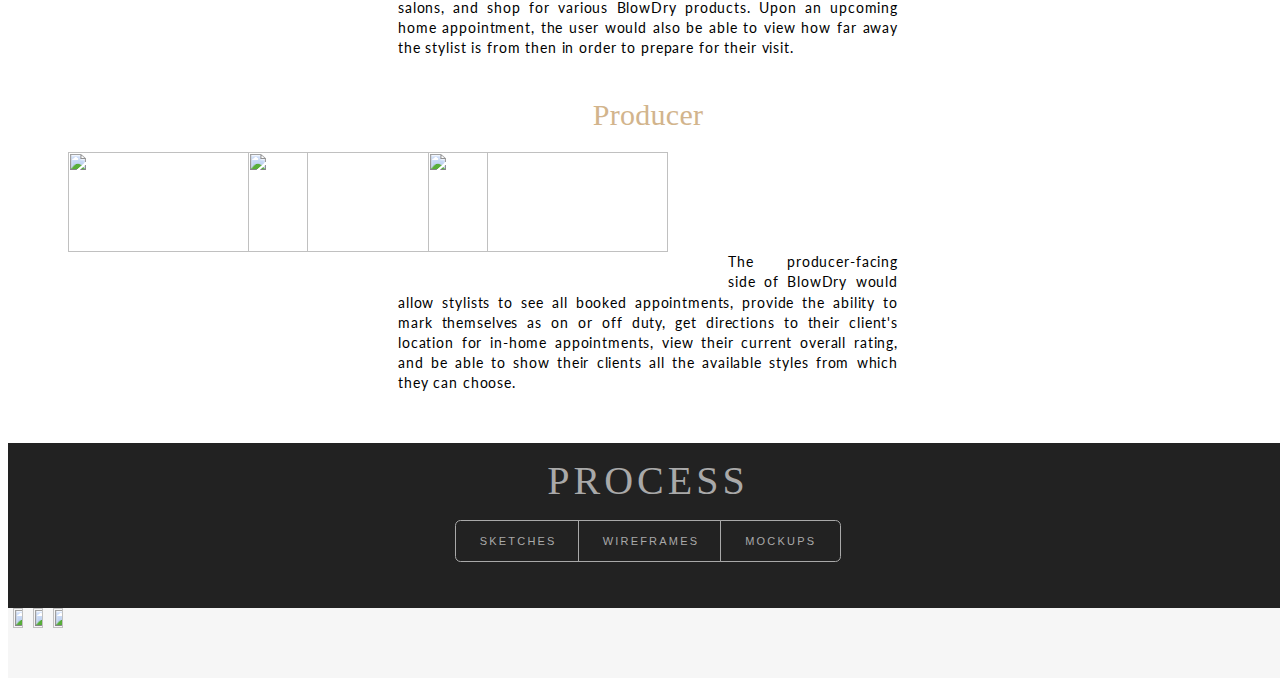
==== commit ec1911ba: "Fixes to main and begin testing" ====
--- a/index.html
+++ b/index.html
@@ -6,7 +6,8 @@
 		Website
 	</title>
 
-	<link rel="stylesheet" href="http://yui.yahooapis.com/pure/0.5.0-rc-1/pure-min.css">
+	<link rel="stylesheet" href="http://yui.yahooapis.com/pure/0.5.0/pure-min.css">
+	<link rel="stylesheet" href="http://yui.yahooapis.com/pure/0.5.0/grids-responsive-min.css">
 	<link rel="stylesheet" href="styles.css">
 	<link href='http://fonts.googleapis.com/css?family=Lato:300' rel='stylesheet' type='text/css'>
 	<script src="http://ajax.googleapis.com/ajax/libs/jquery/1.11.1/jquery.min.js"></script>
@@ -205,7 +206,7 @@
 			
 		</div>
 			
-			<div class="pure-u-sm-1 pure-u-lg-1-2 pure-u-xl-1-2 center">
+			<div class="pure-u-1 pure-u-md-1-2 center">
 			
 				<h4 class="bd_color">Consumer</h4>
 				
@@ -242,7 +243,7 @@
 				
 			</div>	
 			
-		<div class="pure-u-sm-1 pure-u-md-1-2 pure-u-lg-1-2 pure-u-xl-1-2 center">
+		<div class="pure-u-1 pure-u-md-1-2 center">
 			
 			<h4 class="bd_color">Producer</h4>
 			
@@ -282,15 +283,15 @@
 				<button id="mocks" class="segcontrols right" onclick="changeImage();">MOCKUPS</button>
 			</div>
 			
-			<div class="pure-u-1-3 processimg">
+			<div class="pure-u-1 pure-u-md-1-3 processimg">
 				<img id="processimg1" class="process" src="images/bdwire1.png" alt="" />
 			</div>
 			
-			<div class="pure-u-1-3 processimg">
+			<div class="pure-u-1 pure-u-md-1-3 processimg">
 				<img id="processimg2" class="process" src="images/bdwire1.png" alt="" />
 			</div>
 			
-			<div class="pure-u-1-3 processimg">
+			<div class="pure-u-1 pure-u-md-1-3 processimg">
 				<img id="processimg3" class="process" src="images/bdwire1.png" alt="" />
 			</div>
 			
--- a/styles.css
+++ b/styles.css
@@ -50,7 +50,7 @@
 .herobg {
 	width: 100%;
 	height: 88%;
-	max-height: 700px;
+	/*max-height: 700px;*/
 	top: 28px;
 	position: absolute;
 	text-align: center;
@@ -59,6 +59,7 @@
 
 .dd {
 	background: url(images/ddbg.jpg) center center #f6f6f6;
+	background-attachment: fixed;
 }
 
 .fl {
@@ -74,21 +75,21 @@
 	height: auto;
 }
 
-.screen_group {
+/*.screen_group {
+	background: orange;
 	padding-top: 30px;
-}
+}*/
 
 .animation {
-	/*background: orange;*/
-	/*width: 80%;*/
-	/*height: 100px;*/
-	/*height: 100px;*/
-	/*position: relative;*/
-	/*margin: auto;*/
-	/*text-align: center;*/
-	/*float: left;*/
-	/*padding-top: 10px;*/
-	/*margin-bottom: 30px;*/
+/*	background: orange;*/
+/*	width: 80%;*/
+	height: 100px;
+	position: relative;
+	margin: auto;
+	text-align: center;
+/*	float: left;*/
+/*	padding-top: 10px;*/
+/*	margin-bottom: 30px;*/
 }
 
 .one {
@@ -215,6 +216,7 @@
 
 .center {
 	margin: auto;
+	text-align: center;
 }
 
 /*.title {
@@ -353,9 +355,9 @@
 }
 
 .process {
-	width: 100%;
+	width: auto;
 	max-width: 390px;
-	height: auto;
+	height: 70%;
 }
 
 .returntotop {
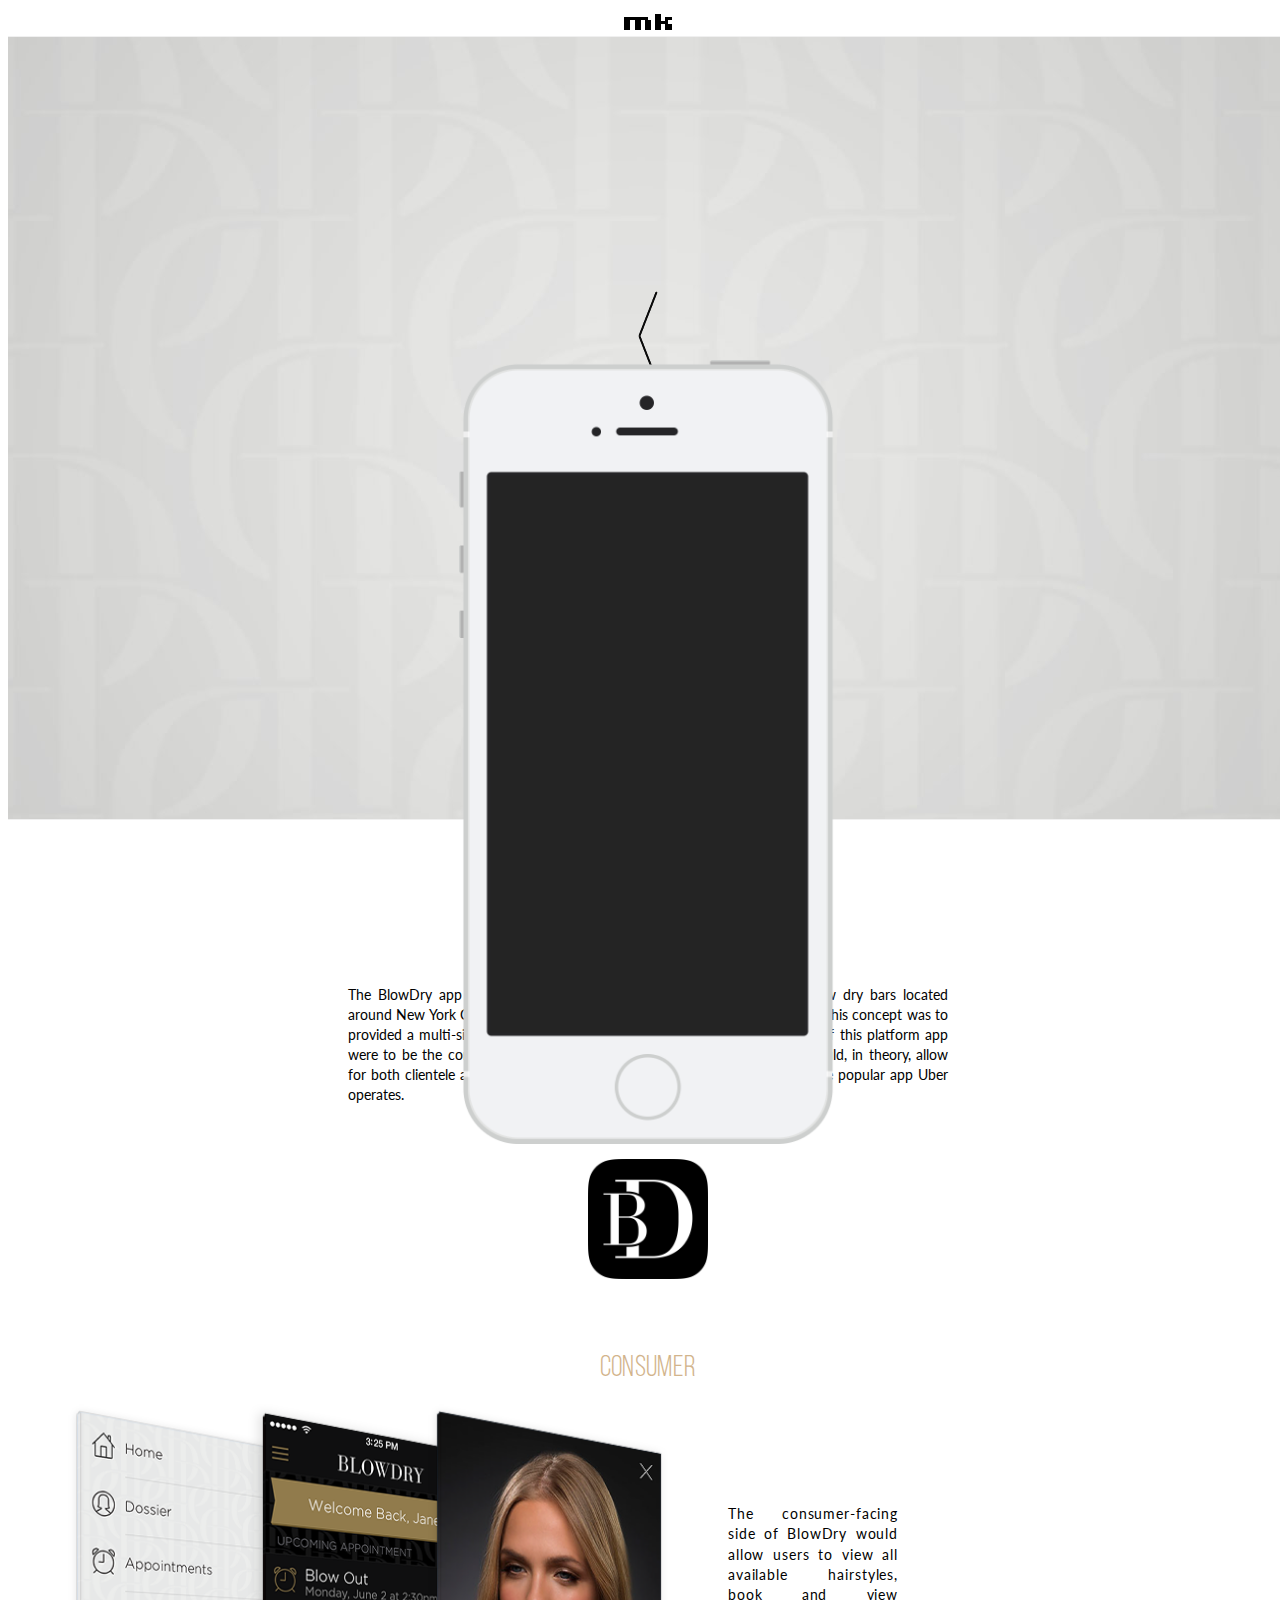
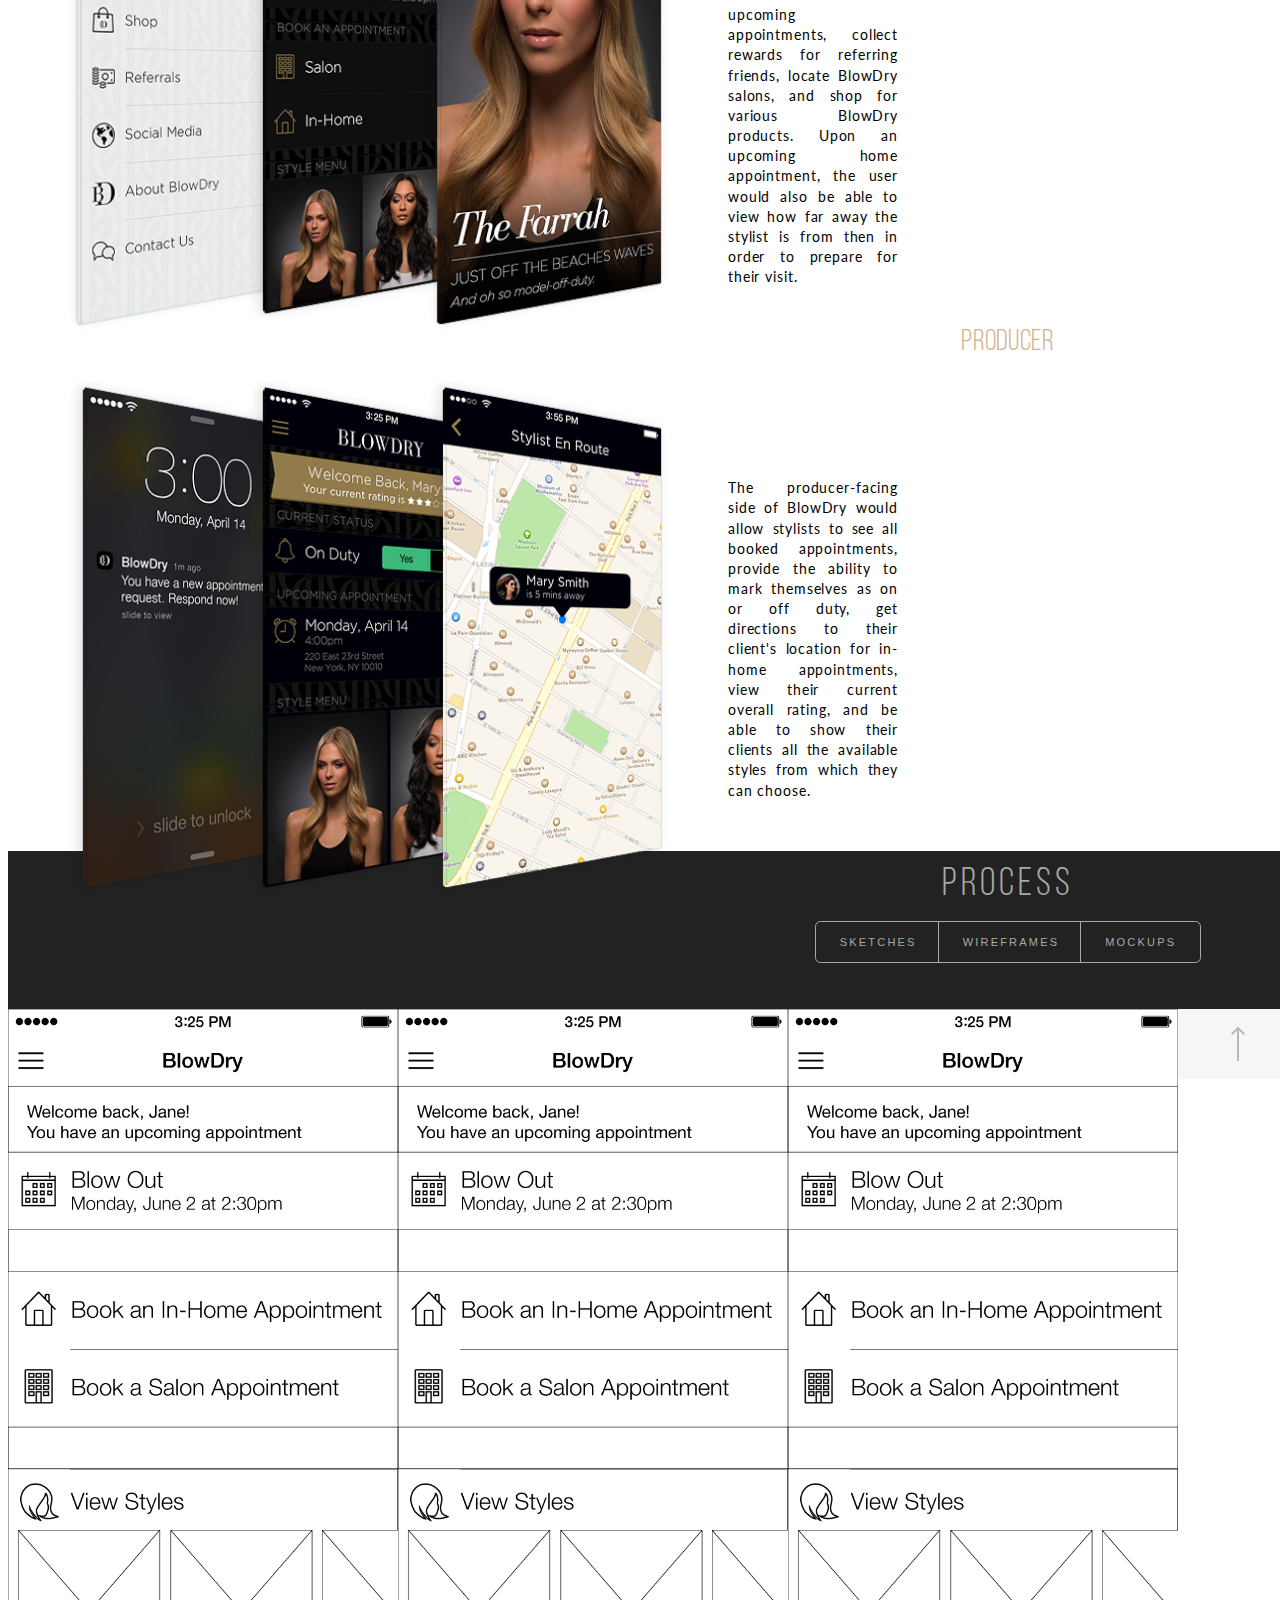
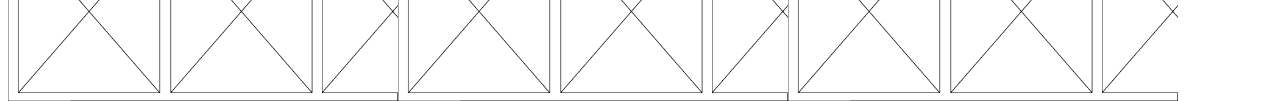
==== commit bf45e7c8: "Adding everything else" ====
--- a/index.html
+++ b/index.html
@@ -223,9 +223,9 @@
 					
 					<div class="animation">
 							
-							<div class="one"><img class="screens screen_one" src="images/bd1.png" alt="" /></div>
-							<div class="two"><img class="screens screen_two" src="images/bd2.png" alt="" /></div>
-							<div class="three"><img class="screens screen_three" src="images/bd3.png" alt="" /></div>
+							<img class="one screens screen_one" src="images/bd1.png" alt="" />
+							<img class="two screens screen_two" src="images/bd2.png" alt="" />
+							<img class="three screens screen_three" src="images/bd3.png" alt="" />
 							
 					</div>
 						
